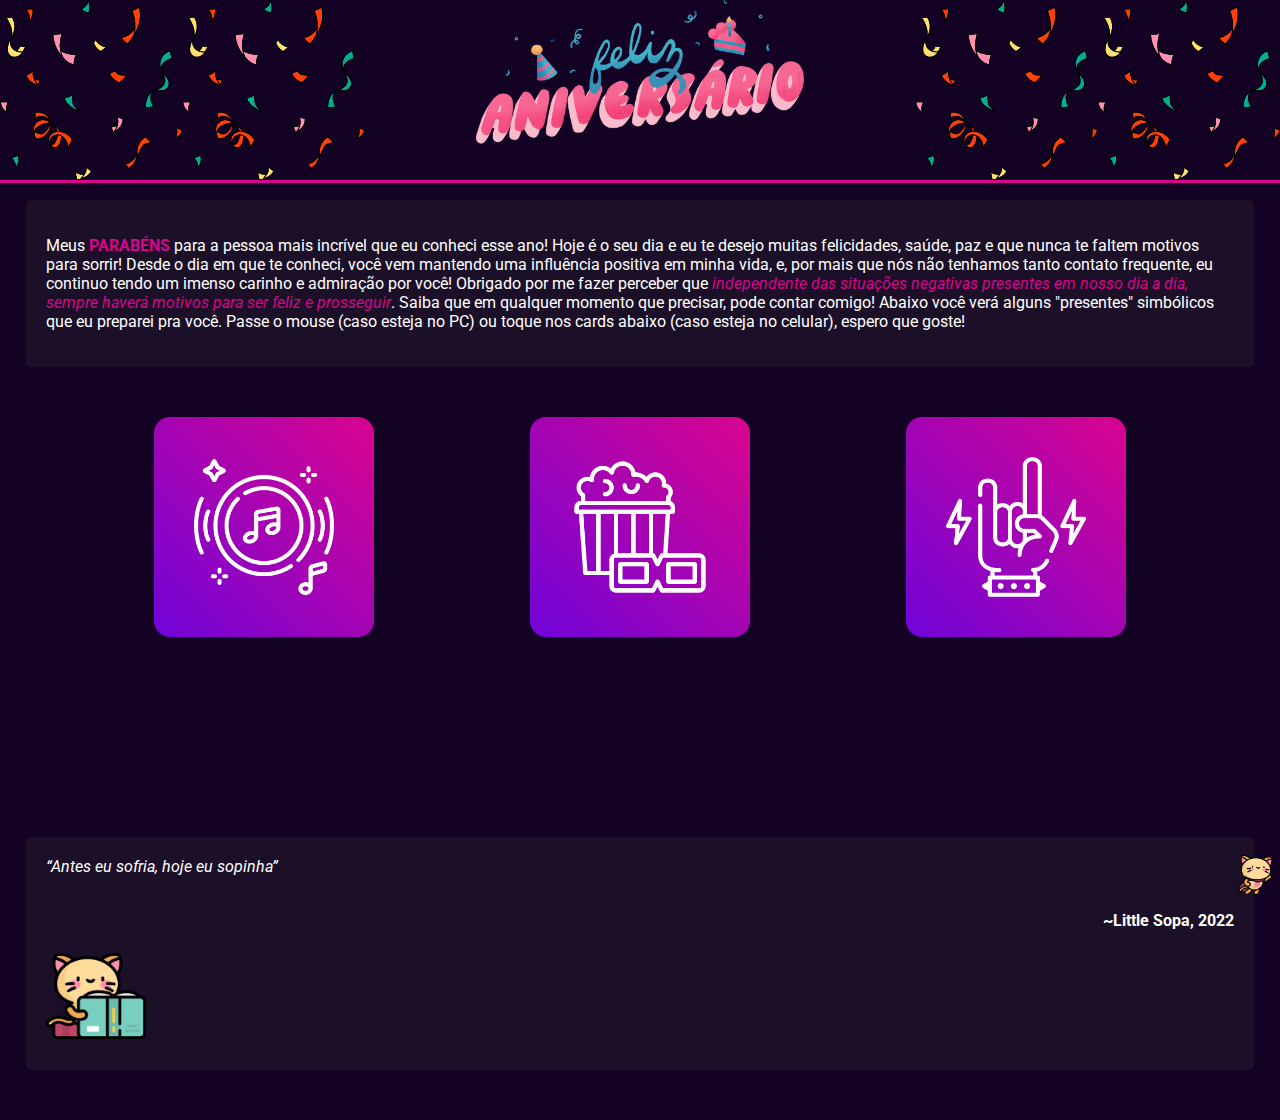
==== index.html @ 0d81ecdd "first commit" ====
<!DOCTYPE html>
<html lang="pt-br">
  <head>
    <title>PARABÉNS LITTLE SOPA!!!</title>
    <link rel="icon" href="./img/favicon/favicon.ico" type="image/x-icon">
    <meta charset="UTF-8">
    <meta name="viewport" content="width=device-width, initial-scale=1.0">
    <!-- Google Fonts -->
    <link rel="preconnect" href="https://fonts.googleapis.com" />
    <link rel="preconnect" href="https://fonts.gstatic.com" crossorigin />
    <link
      href="https://fonts.googleapis.com/css2?family=Roboto:ital,wght@0,100;0,300;0,400;0,500;0,700;0,900;1,100;1,300;1,400;1,500;1,700;1,900&display=swap"
      rel="stylesheet"
    />

    <!-- Bootstrap Icons -->
    <link
      rel="stylesheet"
      href="https://cdn.jsdelivr.net/npm/bootstrap-icons@1.6.1/font/bootstrap-icons.css"
    />

    <!-- Style -->
    <link rel="stylesheet" href="styles/style.css" />
  </head>

  <body>

    <header>
      <img class="banner" src="img/banner.png" alt="">
    </header>
    
      <div class="message">
        <p>Meus <span class="congratulations">parabéns</span> para a pessoa mais incrível que eu conheci esse ano! Hoje é o seu dia e eu te desejo muitas felicidades, saúde, paz e que nunca te faltem motivos para sorrir! Desde o dia em que te conheci, você vem mantendo uma influência positiva em minha vida, e, por mais que nós não tenhamos tanto contato frequente, eu continuo tendo um imenso carinho e admiração por você! Obrigado por me fazer perceber que <span class="highlights">independente das situações negativas presentes em nosso dia a dia, sempre haverá motivos para ser feliz e  prosseguir</span>. Saiba que em qualquer momento que precisar, pode contar comigo! Abaixo você verá alguns "presentes" simbólicos que eu preparei pra você. Passe o mouse (caso esteja no PC) ou toque nos cards abaixo (caso esteja no celular), espero que goste!</p>
      </div>
    

      <div class="container">
    <div class="flip-card">
      <div class="flip-card-inner">
        <div class="flip-card-front">
          <img src="img/music.png" />
        </div>
        <div class="flip-card-back">
          
          <h3>Playlist</h3>
          <div class="back-content">
              <p>
                Uma playlist para te ajudar a refletir e relaxar
              </p>
          </div>
          <a href="https://open.spotify.com/playlist/2eVHJWQE49YJVyo6toVQDg?si=yg-KLxMPRc2m9uldlY-d0Q&utm_source=copy-link" target="_blank">Clique Aqui</a>
        </div>
      </div>
    </div>
    
    <div class="flip-card">
      <div class="flip-card-inner">
        <div class="flip-card-front">
          <img src="img/movie.png" />
        </div>
        <div class="flip-card-back">
          <h3>Recomendações</h3>
          <div class="back-content">
              <p>
                Recomendações
                de filmes, séries e animações
              </p>
          </div>
          <a href="pages/video.html" target="_blank">Clique Aqui</a>
        </div>
      </div>
    </div>
    
    <div class="flip-card">
      <div class="flip-card-inner">
        <div class="flip-card-front">
          <img src="img/rock.png" />
        </div>
        <div class="flip-card-back">
          <h3>Rock</h3>
          <div class="back-content">
              <p>
                  Algumas das melhores do gênero
              </p>
          </div>
          <a href="https://open.spotify.com/playlist/7wKpCk4nathsoHMPEoDBuq?si=r4lXHNtyTQeIcisAfT6Vog&utm_source=copy-link" target="_blank">Clique Aqui</a>
        </div>
      </div>
    </div>
    </div>
    <div class="message">
      <q class="quote">Antes eu sofria, hoje eu sopinha</q><br><br>
      <p class="right">~Little Sopa, 2022</p>
      <img id="cat" src="img/cat2.png" alt="">
    </div>
    <a href="#"><img id="back-top" src="img/cat3.png" alt=""></a>
  </body>
</html>
---- styles/style.css ----
* {
  font-family: "Roboto";
}

html, body {
    scroll-behavior: smooth;
}


body {
  display: block;
  align-items: center;
  justify-content: center;
  background: #140225;
}

.flip-card {
  background-color: transparent;
  width: 220px;
  height: 220px;
  perspective: 1000px;
}
.flip-card-inner {
  position: relative;
  width: 100%;
  height: 100%;
  text-align: center;
  transition: transform 0.6s;
  transform-style: preserve-3d;
}
.flip-card:hover .flip-card-inner {
  transform: rotateY(180deg);
}
.flip-card-front,
.flip-card-back {
  position: absolute;
  width: 100%;
  height: 100%;
  -webkit-backface-visibility: hidden;
  backface-visibility: hidden;
  border-radius: 16px;
}
.flip-card-front {
  background-image: linear-gradient(45deg, #6f04d9, #d9048e);
  display: flex;
  align-items: center;
  justify-content: center;
}
.flip-card-front img {
  width: 140px;
}
.flip-card-back {
  background-image: linear-gradient(45deg,#b3adad, #ffffff);
  transform: rotateY(180deg);
}
.flip-card-back img {
  width: 140px;
  margin-top: 1rem;
}
.flip-card-back h3 {
  margin-bottom: 0.3rem;
}
.flip-card-back h1 {
  margin: 0;
}

.container a {
  text-decoration: none;
  border: 1px solid #333;
  color: #333;
  padding: 5px;
  border-radius: 5px;
}

.container a:hover {
  background-image: linear-gradient(45deg, #6f04d9, #d9048e);
  color: #fff;
  transition: 0.3s;
  border: 1px solid black;
}

.container {
  display: flex;
  justify-content: space-evenly;
  width: 100%;
  gap: 10px;
}

.back-content {
  color: #333;
  display: flex;
  padding: 2px;
  text-align: center;
  justify-content: center;
}

.message {
  color: #fff;
  background-color: rgba(51, 51, 51, 0.274);
  width: 94%;
  margin: auto;
  margin-bottom: 50px;
  margin-top: 200px;
  border-radius: 5px;
  padding: 20px;
  
}

header img {
  width: 100%;
  position: absolute;
  top: 0;
  left: 0;
  border-bottom: 3px solid #d9048e;
}


.congratulations {
    text-transform: uppercase;
    color: #d9048e;
    font-weight: bold;
}

.highlights {
    color: #d9048e;
    font-style: italic;
}

.quote {
    font-style: italic;
}

.right {
    text-align: right;
    font-weight: bold;
}

#cat {
    max-width:100px
}

#back-top {
    width:40px;
    position:fixed;
    right:5px;
    bottom:5px;
}

#back-top:hover{
    scale: 1.2;
    transition: 0.2s
}


@media (max-width: 600px) {
  .container {
    display: flex;
    justify-content: space-evenly;
    align-items: center;
    width: 90%;
    margin: auto
  }

  .flip-card-front img {
    width: 80px;
  }

  .flip-card {
    background-color: transparent;
    width: 110px;
    height: 110px;
    perspective: 1000px;
  }

  header img {
    width: 100%;
    position: absolute;
    top: 0;
    left: 0;
  }

  .message {
    margin-top: 100px;
    width: 80%
  }

  .container h3 {
    font-size: 0.6em;
   
  }

  .back-content p{
    font-size: 0.5em;
    padding-top: -0.2em;
    
  }

  a {
    font-size: 0.5em;
    
  }
}
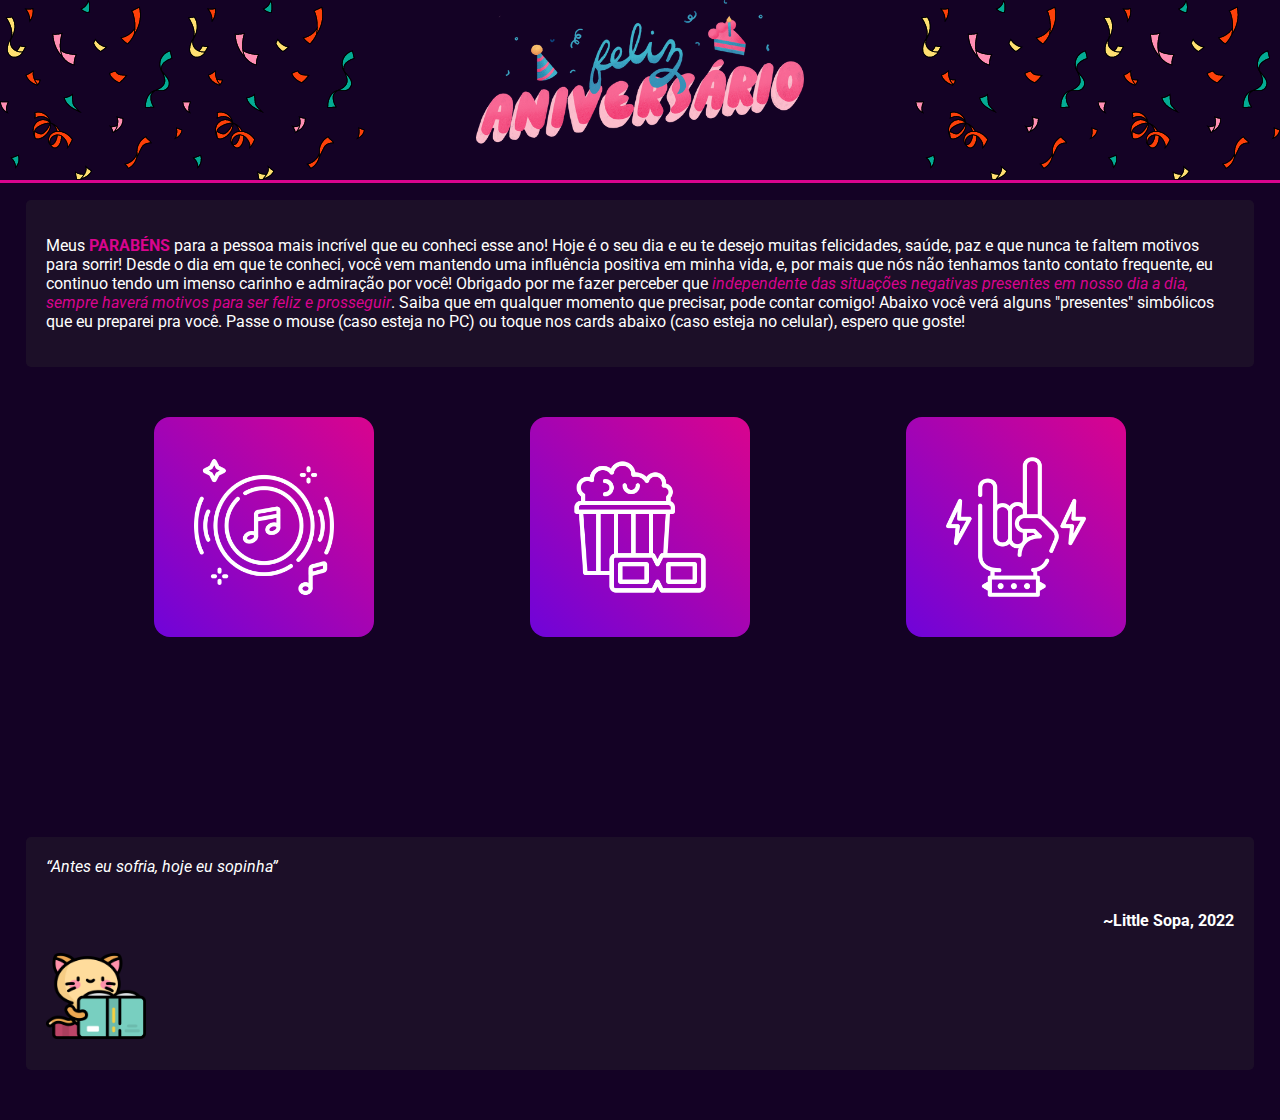
==== commit a3f730d9: "remove back-top" ====
--- a/index.html
+++ b/index.html
@@ -93,6 +93,6 @@
       <p class="right">~Little Sopa, 2022</p>
       <img id="cat" src="img/cat2.png" alt="">
     </div>
-    <a href="#"><img id="back-top" src="img/cat3.png" alt=""></a>
+   
   </body>
 </html>
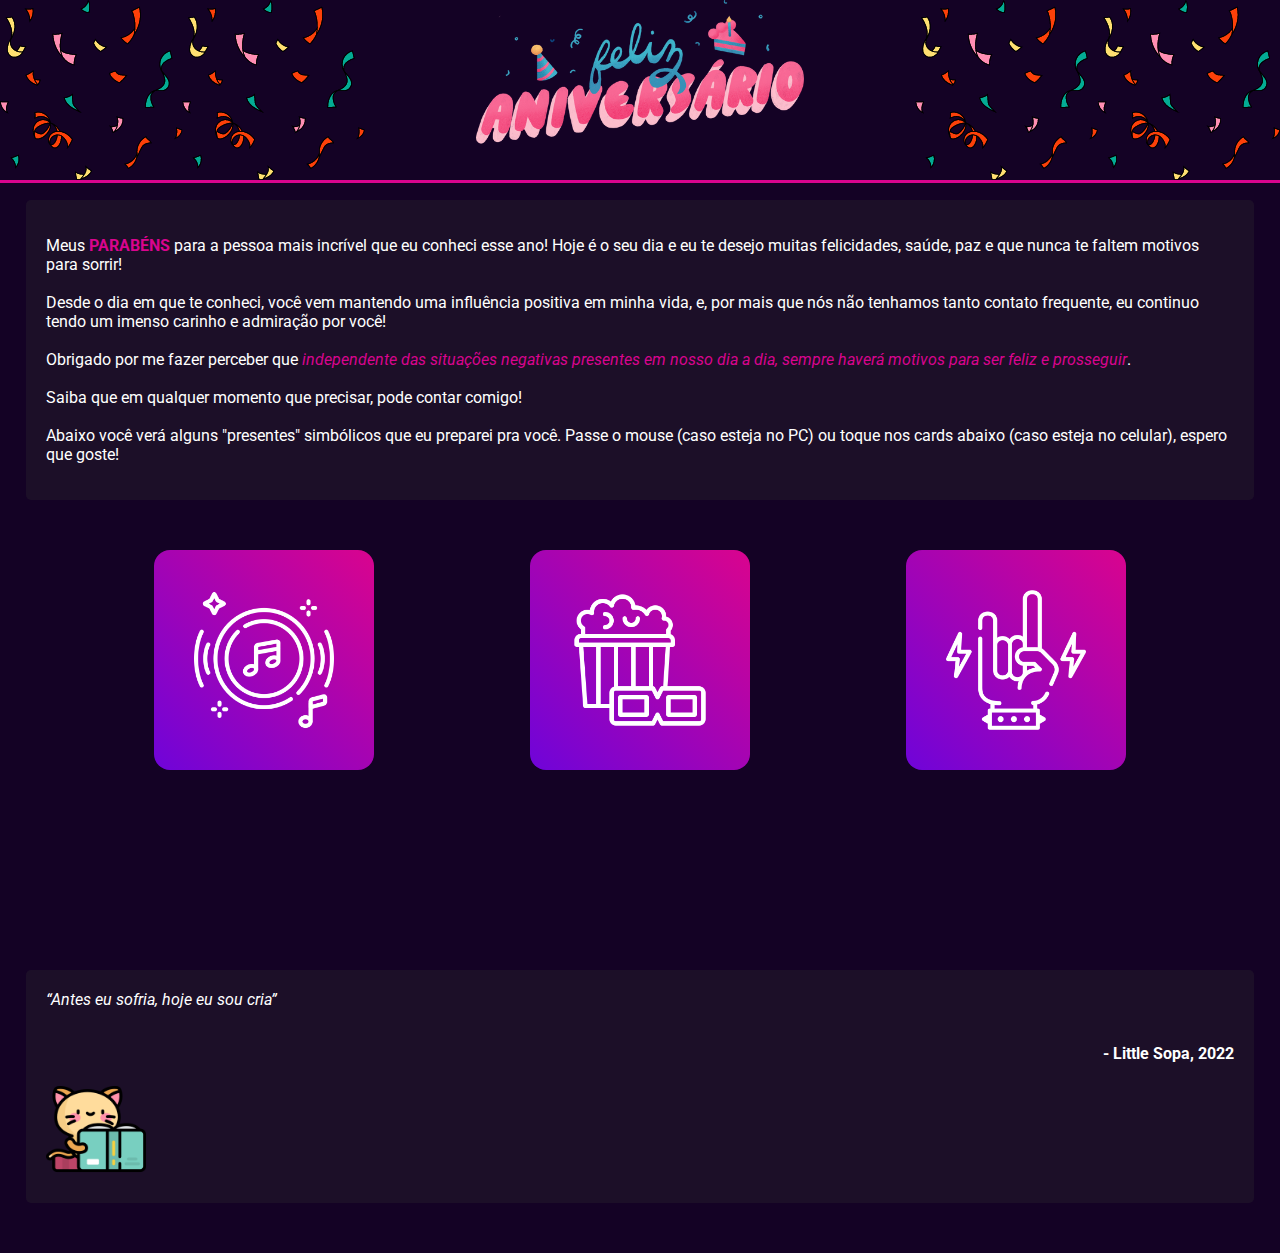
==== commit 4ea18f77: "Update message and quote" ====
--- a/index.html
+++ b/index.html
@@ -1,7 +1,7 @@
 <!DOCTYPE html>
 <html lang="pt-br">
   <head>
-    <title>PARABÉNS LITTLE SOPA!!!</title>
+    <title>FELIZ ANIVERSÁRIO SOPHIA!!!</title>
     <link rel="icon" href="./img/favicon/favicon.ico" type="image/x-icon">
     <meta charset="UTF-8">
     <meta name="viewport" content="width=device-width, initial-scale=1.0">
@@ -30,7 +30,7 @@
     </header>
     
       <div class="message">
-        <p>Meus <span class="congratulations">parabéns</span> para a pessoa mais incrível que eu conheci esse ano! Hoje é o seu dia e eu te desejo muitas felicidades, saúde, paz e que nunca te faltem motivos para sorrir! Desde o dia em que te conheci, você vem mantendo uma influência positiva em minha vida, e, por mais que nós não tenhamos tanto contato frequente, eu continuo tendo um imenso carinho e admiração por você! Obrigado por me fazer perceber que <span class="highlights">independente das situações negativas presentes em nosso dia a dia, sempre haverá motivos para ser feliz e  prosseguir</span>. Saiba que em qualquer momento que precisar, pode contar comigo! Abaixo você verá alguns "presentes" simbólicos que eu preparei pra você. Passe o mouse (caso esteja no PC) ou toque nos cards abaixo (caso esteja no celular), espero que goste!</p>
+        <p>Meus <span class="congratulations">parabéns</span> para a pessoa mais incrível que eu conheci esse ano! Hoje é o seu dia e eu te desejo muitas felicidades, saúde, paz e que nunca te faltem motivos para sorrir!<br><br> Desde o dia em que te conheci, você vem mantendo uma influência positiva em minha vida, e, por mais que nós não tenhamos tanto contato frequente, eu continuo tendo um imenso carinho e admiração por você!<br><br> Obrigado por me fazer perceber que <span class="highlights">independente das situações negativas presentes em nosso dia a dia, sempre haverá motivos para ser feliz e prosseguir</span>.<br><br> Saiba que em qualquer momento que precisar, pode contar comigo!<br><br> Abaixo você verá alguns "presentes" simbólicos que eu preparei pra você. Passe o mouse (caso esteja no PC) ou toque nos cards abaixo (caso esteja no celular), espero que goste!</p>
       </div>
     
 
@@ -89,8 +89,8 @@
     </div>
     </div>
     <div class="message">
-      <q class="quote">Antes eu sofria, hoje eu sopinha</q><br><br>
-      <p class="right">~Little Sopa, 2022</p>
+      <q class="quote">Antes eu sofria, hoje eu sou cria</q><br><br>
+      <p class="right">- Little Sopa, 2022</p>
       <img id="cat" src="img/cat2.png" alt="">
     </div>
    
